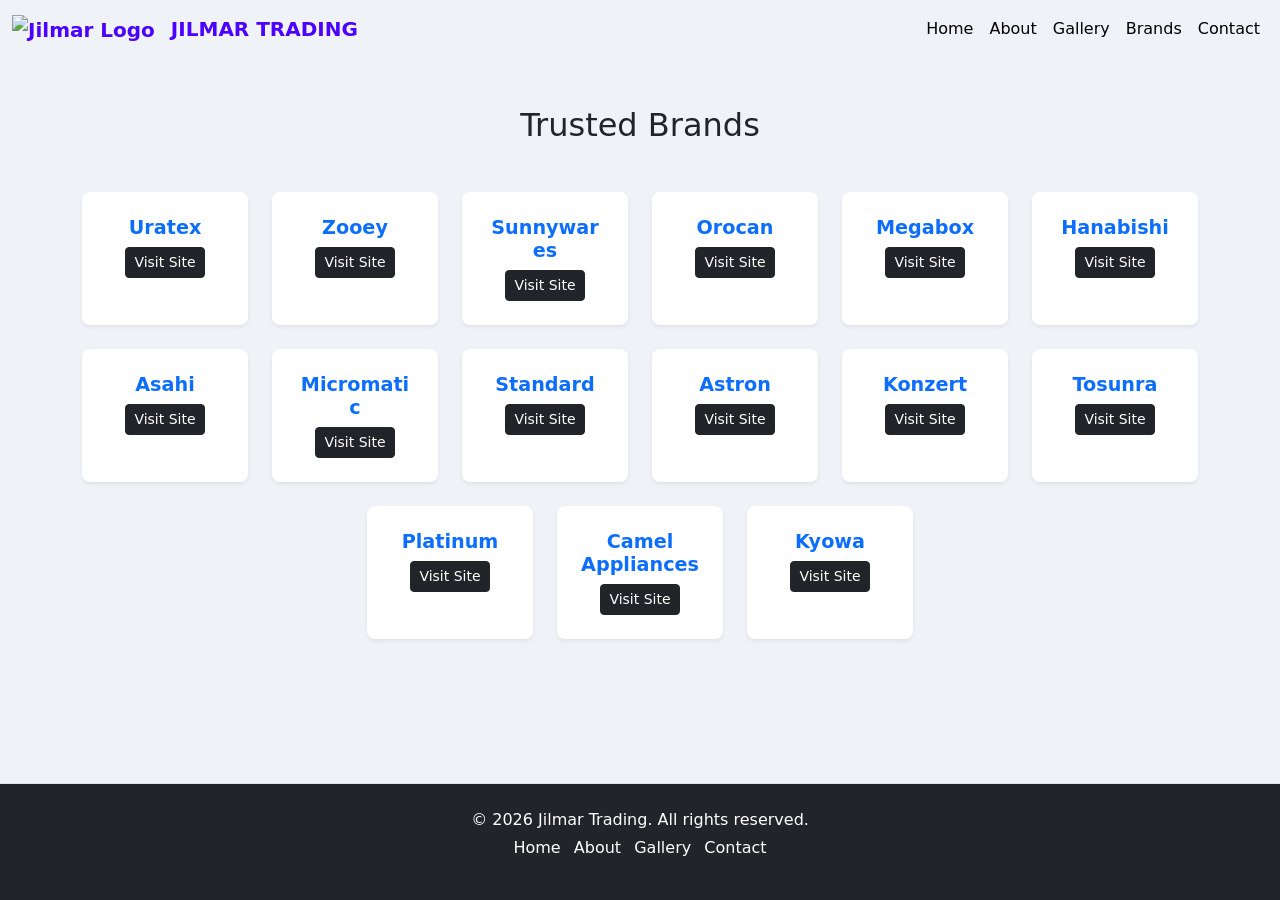
==== brand.html @ bd43ed4c "Add files via upload" ====
<!DOCTYPE html>
<html lang="en">
<head>
  <meta charset="UTF-8">
  <meta name="viewport" content="width=device-width, initial-scale=1.0">
  <title>Brands</title>
  <link rel="icon" type="image/x-icon" href="images/jilmar_logo.ico">

  <!-- Bootstrap CSS -->
  <link href="https://cdn.jsdelivr.net/npm/bootstrap@5.0.0-beta1/dist/css/bootstrap.min.css" 
    rel="stylesheet" 
    integrity="sha384-giJF6kkoqNQ00vy+HMDP7azOuL0xtbfIcaT9wjKHr8RbDVddVHyTfAAsrekwKmP1" 
    crossorigin="anonymous">

  <link rel="stylesheet" href="style.css">

</head>
<body>
  <!-- Navbar -->
  <nav class="navbar navbar-expand-lg custom-navbar navbar-light sticky-top animated-navbar">
    <div class="container-fluid">
      <!-- Logo -->
      <a class="navbar-brand" href="index.html">
        <img src="images/logo2.jpg" alt="Jilmar Logo" height="40">
      </a>
      <a class="navbar-brand fw-bold" href="index.html">JILMAR TRADING</a>

      <!-- Toggler -->
      <button class="navbar-toggler" type="button" data-bs-toggle="collapse" data-bs-target="#navbarNav" title="Toggle navigation" aria-label="Toggle navigation">
        <span class="navbar-toggler-icon"></span>
      </button>

      <!-- Nav Links -->
      <div class="collapse navbar-collapse" id="navbarNav">
        <ul class="navbar-nav ms-auto">
          <li class="nav-item"><a class="nav-link" href="index.html">Home</a></li>
          <li class="nav-item"><a class="nav-link" href="about.html">About</a></li>
          <li class="nav-item"><a class="nav-link" href="gallery.html">Gallery</a></li>
          <li class="nav-item"><a class="nav-link active" href="brand.html">Brands</a></li>
          <li class="nav-item"><a class="nav-link" href="contact.html">Contact</a></li>
        </ul>
      </div>
    </div>
  </nav>
  
  
  
<main class="py-5">
  <h2 class="text-center mb-4">Trusted Brands</h2>
<!-- Trusted Brands Section -->
<div class="container my-5">
  <div class="row g-4 justify-content-center">

    <!-- Uratex -->
    <div class="col-lg-2 col-md-3 col-sm-4 col-6">
      <div class="card h-100 text-center shadow-sm border-0">
        <div class="card-body">
          <h6 class="card-title text-primary fw-bold">Uratex</h6>
          <a href="https://www.uratex.com.ph/" target="_blank" class="btn btn-dark btn-sm">Visit Site</a>
        </div>
      </div>
    </div>

    <!-- Zooey -->
    <div class="col-lg-2 col-md-3 col-sm-4 col-6">
      <div class="card h-100 text-center shadow-sm border-0">
        <div class="card-body">
          <h6 class="card-title text-primary fw-bold">Zooey</h6>
          <a href="https://zooeyplastic.com/collections/cabinets" target="_blank" class="btn btn-dark btn-sm">Visit Site</a>
        </div>
      </div>
    </div>

    <!-- Sunnywares -->
    <div class="col-lg-2 col-md-3 col-sm-4 col-6">
      <div class="card h-100 text-center shadow-sm border-0">
        <div class="card-body">
          <h6 class="card-title text-primary fw-bold">Sunnywares</h6>
          <a href="https://www.sunnywarephilippines.com//" target="_blank" class="btn btn-dark btn-sm">Visit Site</a>
        </div>
      </div>
    </div>

    <!-- Orocan -->
    <div class="col-lg-2 col-md-3 col-sm-4 col-6">
      <div class="card h-100 text-center shadow-sm border-0">
        <div class="card-body">
          <h6 class="card-title text-primary fw-bold">Orocan</h6>
          <a href="https://orocan.com.ph/" target="_blank" class="btn btn-dark btn-sm">Visit Site</a>
        </div>
      </div>
    </div>

    <!-- Megabox -->
    <div class="col-lg-2 col-md-3 col-sm-4 col-6">
      <div class="card h-100 text-center shadow-sm border-0">
        <div class="card-body">
          <h6 class="card-title text-primary fw-bold">Megabox</h6>
          <a href="https://megabox.com.ph/" target="_blank" class="btn btn-dark btn-sm">Visit Site</a>
        </div>
      </div>
    </div>

    <!-- Hanabishi -->
    <div class="col-lg-2 col-md-3 col-sm-4 col-6">
      <div class="card h-100 text-center shadow-sm border-0">
        <div class="card-body">
          <h6 class="card-title text-primary fw-bold">Hanabishi</h6>
          <a href="https://myhanabishi.com/" target="_blank" class="btn btn-dark btn-sm">Visit Site</a>
        </div>
      </div>
    </div>

    <!-- Asahi -->
    <div class="col-lg-2 col-md-3 col-sm-4 col-6">
      <div class="card h-100 text-center shadow-sm border-0">
        <div class="card-body">
          <h6 class="card-title text-primary fw-bold">Asahi</h6>
          <a href="https://asahiappliances.com/" target="_blank" class="btn btn-dark btn-sm">Visit Site</a>
        </div>
      </div>
    </div>

    <!-- Micromatic -->
    <div class="col-lg-2 col-md-3 col-sm-4 col-6">
      <div class="card h-100 text-center shadow-sm border-0">
        <div class="card-body">
          <h6 class="card-title text-primary fw-bold">Micromatic</h6>
          <a href="https://www.facebook.com/micromaticappliances/" target="_blank" class="btn btn-dark btn-sm">Visit Site</a>
        </div>
      </div>
    </div>

    <!-- Standard -->
    <div class="col-lg-2 col-md-3 col-sm-4 col-6">
      <div class="card h-100 text-center shadow-sm border-0">
        <div class="card-body">
          <h6 class="card-title text-primary fw-bold">Standard</h6>
          <a href="https://standardappliances.ph/" target="_blank" class="btn btn-dark btn-sm">Visit Site</a>
        </div>
      </div>
    </div>

    <!-- Astron -->
    <div class="col-lg-2 col-md-3 col-sm-4 col-6">
      <div class="card h-100 text-center shadow-sm border-0">
        <div class="card-body">
          <h6 class="card-title text-primary fw-bold">Astron</h6>
          <a href="https://www.astron.com.ph/" target="_blank" class="btn btn-dark btn-sm">Visit Site</a>
        </div>
      </div>
    </div>

    <!-- Konzert -->
    <div class="col-lg-2 col-md-3 col-sm-4 col-6">
      <div class="card h-100 text-center shadow-sm border-0">
        <div class="card-body">
          <h6 class="card-title text-primary fw-bold">Konzert</h6>
          <a href="https://konzert.com.ph/" target="_blank" class="btn btn-dark btn-sm">Visit Site</a>
        </div>
      </div>
    </div>

    <!-- Tosunra -->
    <div class="col-lg-2 col-md-3 col-sm-4 col-6">
      <div class="card h-100 text-center shadow-sm border-0">
        <div class="card-body">
          <h6 class="card-title text-primary fw-bold">Tosunra</h6>
          <a href="https://www.facebook.com/TosunraKKEProducts/" target="_blank" class="btn btn-dark btn-sm">Visit Site</a>
        </div>
      </div>
    </div>

    <!-- Platinum -->
    <div class="col-lg-2 col-md-3 col-sm-4 col-6">
      <div class="card h-100 text-center shadow-sm border-0">
        <div class="card-body">
          <h6 class="card-title text-primary fw-bold">Platinum</h6>
          <a href="https://platinumkaraoke.com/" target="_blank" class="btn btn-dark btn-sm">Visit Site</a>
        </div>
      </div>
    </div>

    <!-- Camel Appliances -->
    <div class="col-lg-2 col-md-3 col-sm-4 col-6">
      <div class="card h-100 text-center shadow-sm border-0">
        <div class="card-body">
          <h6 class="card-title text-primary fw-bold">Camel Appliances</h6>
          <a href="http://camelappliances.com/" target="_blank" class="btn btn-dark btn-sm">Visit Site</a>
        </div>
      </div>
    </div>

    <!-- Kyowa -->
    <div class="col-lg-2 col-md-3 col-sm-4 col-6">
      <div class="card h-100 text-center shadow-sm border-0">
        <div class="card-body">
          <h6 class="card-title text-primary fw-bold">Kyowa</h6>
          <a href="https://kyowa.com.ph/" target="_blank" class="btn btn-dark btn-sm">Visit Site</a>
        </div>
      </div>
    </div>

  </div>
</div>
</main>


  <!-- Footer -->
  <footer class="bg-dark text-white text-center py-4 mt-5">
    <div class="container">
      <p class="mb-1">&copy; 2026 Jilmar Trading. All rights reserved.</p>
      <ul class="list-inline">
        <li class="list-inline-item"><a href="index.html" class="text-white text-decoration-none">Home</a></li>
        <li class="list-inline-item"><a href="about.html" class="text-white text-decoration-none">About</a></li>
        <li class="list-inline-item"><a href="gallery.html" class="text-white text-decoration-none">Gallery</a></li>
        <li class="list-inline-item"><a href="contact.html" class="text-white text-decoration-none">Contact</a></li>
      </ul>
    </div>
  </footer>


  <!-- Bootstrap JS -->
  <script src="https://cdn.jsdelivr.net/npm/bootstrap@5.0.0-beta1/dist/js/bootstrap.bundle.min.js" 
    integrity="sha384-ygbV9kiqUc6oa4msXn9868pTtWMgiQaeYH7/t7LECLbyPA2x65Kgf80OJFdroafW" 
    crossorigin="anonymous"></script>

  <!-- Navbar Scroll Animation -->
  <script>
    window.addEventListener("scroll", function() {
      const navbar = document.querySelector(".animated-navbar");
      if (window.scrollY > 50) {
        navbar.classList.add("scrolled");
      } else {
        navbar.classList.remove("scrolled");
      }
    });
  </script>
</body>
</html>
---- style.css ----
.custom-navbar {
  background-color: #ffffff00;   /* Background color */
  transition: all 0.4s ease-in-out;
}

/* Brand text */
.custom-navbar .navbar-brand {
  color: #4c00ff !important;              /* Brand text color */
  font-weight: bold;
}

/* Nav links */
.custom-navbar .nav-link {
  color: #000000 !important;              /* Normal link color */
  transition: color 0.3s ease;
}

/* Hover effect */
.custom-navbar .nav-link:hover {
  color: #ff0000 !important;              /* Hover color */
}

/* When scrolled */
.animated-navbar.scrolled {
  background-color: #ffffff2e;   /* Blue background */
  box-shadow: 0 4px 6px rgba(0,0,0,0.3); /* Add shadow */
}

/* Optional: change link colors too */
.animated-navbar.scrolled .nav-link .navbar-brand {
  color: #000000!important;              /* White text when scrolled */
}

.animated-navbar.scrolled .nav-link:hover {
  color: #ff0000!important;              /* Red hover when scrolled */
}


/* === Global Layout === */
html, body {
  background: #eff3f8;
  height: 100%;
}
body {
  display: flex;
  flex-direction: column;
  min-height: 100vh; /* ensures footer stays at bottom */
}
main {
  flex: 1;
}

/* === Cards === */
.card {
  border: 1px solid #e0e0e0;
  border-radius: 8px;
  overflow: hidden;
  box-shadow: 0 4px 8px rgba(0,0,0,0.1);
  transition: transform 0.2s ease, box-shadow 0.2s ease;
}
.card:hover {
  transform: translateY(-5px);
  box-shadow: 0 6px 12px rgba(0,0,0,0.15);
}
.card-title {
  font-weight: bold;
  font-size: 1.2rem;
  color: #0d6efd;
  margin-bottom: 0.5rem;
}
.card-text {
  font-size: 0.95rem;
  color: #555;
}
.card-body {
  text-align: center;
  padding: 1.5rem;
}

/* Product images */
.card-img-top {
  height: 200px;
  object-fit: cover;
}

/* Brand logos inside cards */
.card img {
  height: 120px;
  object-fit: contain;
  background-color: #fff;
  padding: 10px;
}

/* === Carousel === */
.carousel-item img {
  width: 100%;
  height: 300px;
  object-fit: cover;
  border-bottom: 1px solid #eee;
}
.carousel-control-prev-icon,
.carousel-control-next-icon {
  background-color: rgba(0,0,0,0.5);
  border-radius: 50%;
  padding: 10px;
}

/* === Messenger Float Button === */
.messenger-float {
  position: fixed;
  bottom: 20px;
  right: 20px;
  width: 56px;
  height: 56px;
  background-color: #00a2ff;
  border-radius: 50%;
  box-shadow: 0 4px 6px rgba(0,0,0,0.2);
  z-index: 99999;
  display: flex;
  align-items: center;
  justify-content: center;
}
.messenger-float img {
  width: 28px;
  height: 28px;
  object-fit: contain;
  display: block;
}

/* Tablet */
@media (max-width: 768px) {
  .messenger-float {
    bottom: 15px;
    right: 15px;
  }
}
/* Mobile */
@media (max-width: 480px) {
  .messenger-float {
    bottom: 10px;
    right: 10px;
  }
  .messenger-float img {
    width: 24px;
    height: 24px;
  }
}

/* === Hero Section === */
.hero {
  background: url("images/jilmar_image.png") no-repeat center center;
  background-size: cover;
  min-height: 60vh;
  position: relative;
}
.hero::before {
  content: "";
  position: absolute;
  inset: 0;
  background: rgba(0,0,0,0.5);
}
.hero .container {
  position: relative;
  z-index: 2;
}

/* === Page Header === */
.page-header h1 {
  font-size: 2.5rem;
  font-weight: bold;
  color: #ffffff;
}
.page-header {
  font-family: 'Roboto', sans-serif;
}

/* === Footer === */
footer {
  background-color: #f8f9fa;
  border-top: 1px solid #dee2e6;
}
footer a:hover {
  text-decoration: underline;
  color: #0d6efd;
}

/* === Gallery === */
.gallery-img {
  object-fit: cover;
  height: 250px;
}
.member {
  font-size: 1.2rem;
  color: #000;
  font-weight: bold;
}

/* === Contact Page === */
form input, form textarea, form button {
  width: 100%;
  margin-bottom: 1rem;
  padding: 0.5rem;
}
form button {
  background-color: #0d6efd;
  color: #fff;
  border: none;
  border-radius: 4px;
}
.contact-info p {
  margin-bottom: 1rem;
}
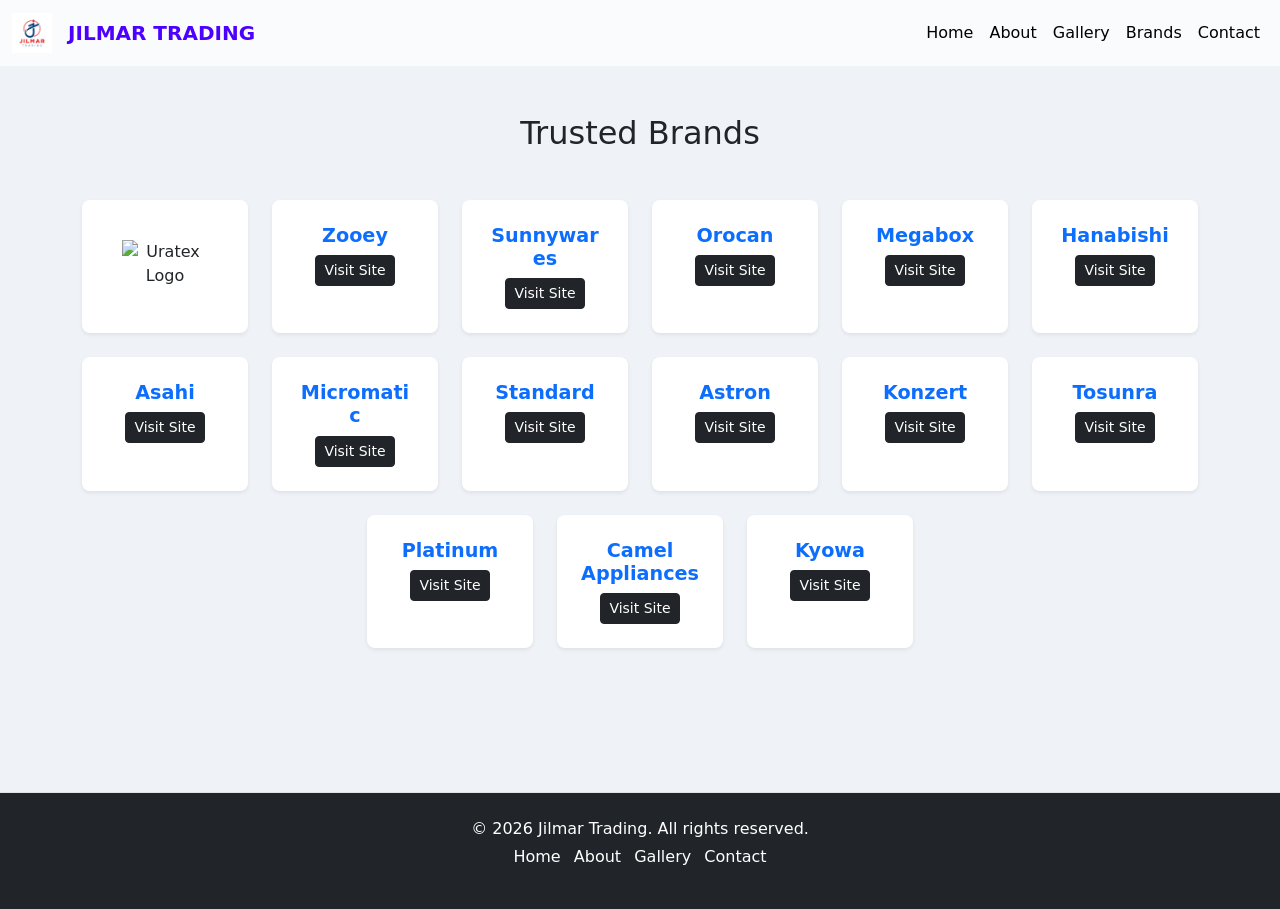
==== commit ca32cf11: "Add files via upload" ====
--- a/brand.html
+++ b/brand.html
@@ -51,12 +51,15 @@
 <div class="container my-5">
   <div class="row g-4 justify-content-center">
 
+
     <!-- Uratex -->
     <div class="col-lg-2 col-md-3 col-sm-4 col-6">
       <div class="card h-100 text-center shadow-sm border-0">
         <div class="card-body">
-          <h6 class="card-title text-primary fw-bold">Uratex</h6>
-          <a href="https://www.uratex.com.ph/" target="_blank" class="btn btn-dark btn-sm">Visit Site</a>
+
+          <img src="https://uratex.com.ph/cdn/shop/files/Logo_ec1b20fa-d7b0-446f-a844-e5df5e0b8a03.png?v=1688476115&width=2000" 
+               class="card-img-top img-fluid p-3 brand-logo" alt="Uratex Logo">
+
         </div>
       </div>
     </div>
@@ -126,7 +129,7 @@
       <div class="card h-100 text-center shadow-sm border-0">
         <div class="card-body">
           <h6 class="card-title text-primary fw-bold">Micromatic</h6>
-          <a href="https://www.facebook.com/micromaticappliances/" target="_blank" class="btn btn-dark btn-sm">Visit Site</a>
+          <a href="https://micromaticph.com/" target="_blank" class="btn btn-dark btn-sm">Visit Site</a>
         </div>
       </div>
     </div>
--- a/style.css
+++ b/style.css
@@ -1,5 +1,5 @@
 .custom-navbar {
-  background-color: #ffffff00;   /* Background color */
+  background-color: #ffffffa9;   /* Background color */
   transition: all 0.4s ease-in-out;
 }
 
@@ -35,6 +35,20 @@
   color: #ff0000!important;              /* Red hover when scrolled */
 }
 
+/* === Brand Link Hover Effect === */
+
+.custom-brand:hover {
+  color: #052fa4 !important;
+  transition: color 0.3s ease;
+  text-decoration: underline; /* optional */
+}
+
+.custom-gal:hover {
+  color: #9fb6f6 !important;
+  transition: color 0.3s ease;
+  text-decoration: underline; /* optional */
+}
+
 
 /* === Global Layout === */
 html, body {
@@ -52,7 +66,7 @@
 
 /* === Cards === */
 .card {
-  border: 1px solid #e0e0e0;
+  border: 1px solid #ffffff;
   border-radius: 8px;
   overflow: hidden;
   box-shadow: 0 4px 8px rgba(0,0,0,0.1);
@@ -85,10 +99,10 @@
 
 /* Brand logos inside cards */
 .card img {
-  height: 120px;
+  height: 100px;
   object-fit: contain;
-  background-color: #fff;
-  padding: 10px;
+  background-color: #ffffff;
+  padding: 5px;
 }
 
 /* === Carousel === */
@@ -147,18 +161,25 @@
 }
 
 /* === Hero Section === */
+
 .hero {
   background: url("images/jilmar_image.png") no-repeat center center;
   background-size: cover;
-  min-height: 60vh;
+  min-height: 100vh;        /* make it full height */
   position: relative;
-}
+  display: flex;            /* allow flex centering */
+  align-items: center;      /* vertical center */
+  justify-content: center;  /* horizontal center */
+  text-align: center;       /* center text inside */
+}
+
 .hero::before {
   content: "";
   position: absolute;
   inset: 0;
-  background: rgba(0,0,0,0.5);
-}
+  background: rgba(0,0,0,0.5); /* dark overlay */
+}
+
 .hero .container {
   position: relative;
   z-index: 2;
